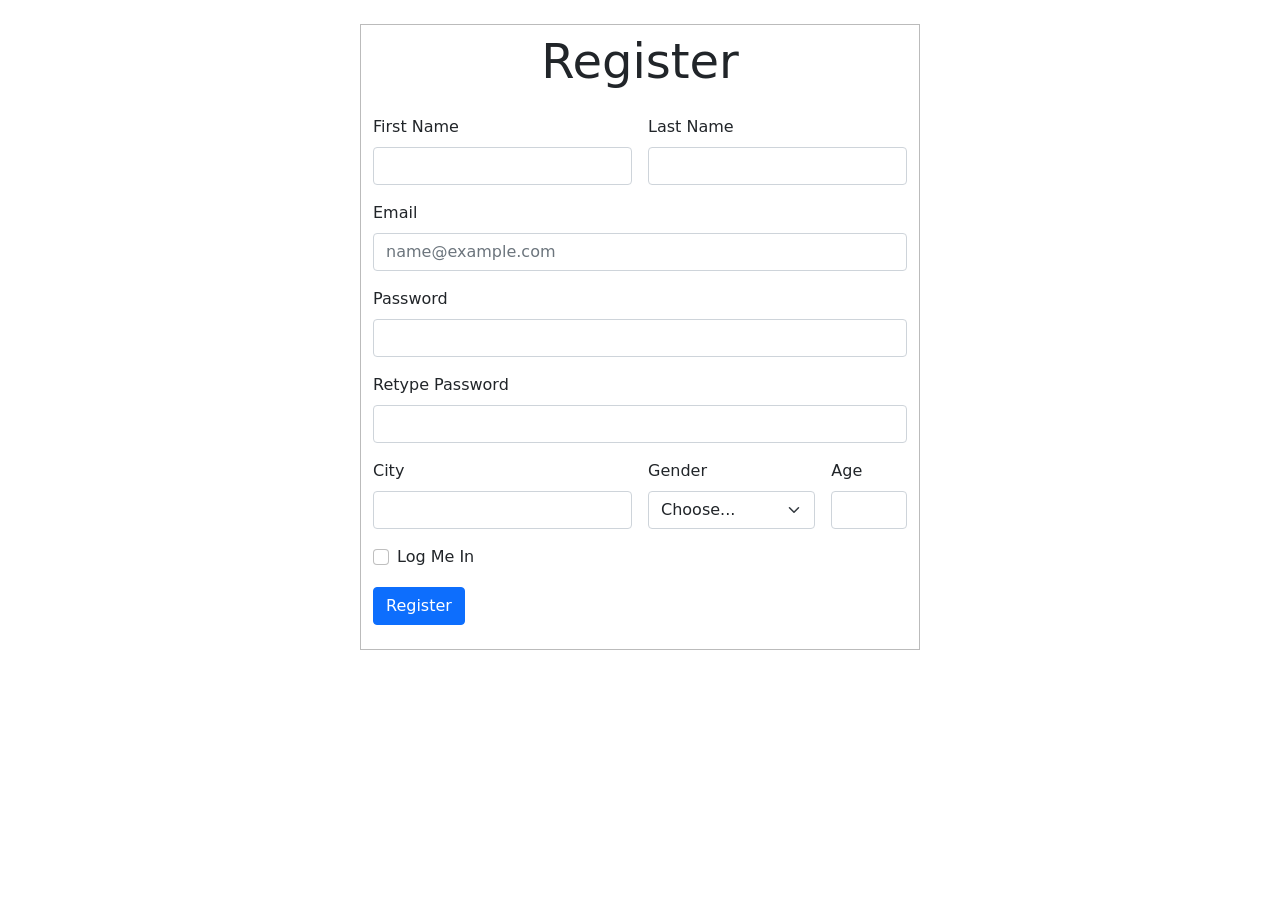
==== contact.html @ 5f70b9d8 "Initial Commit" ====
<!DOCTYPE html>
<html lang="en">
<head>
    <meta charset="UTF-8">
    <link rel="stylesheet" href="assets/css/bootstrap/bootstrap.css">
    <link rel="stylesheet" href="/assets/images/icons/node_modules/bootstrap-icons/font/bootstrap-icons.css">
    <link rel="stylesheet" href="assets/css/theme.css">
    <link rel="shortcut icon" href="favicon.ico" type="image/x-icon">
    <style>
        #reg-form {border: 1px solid #BBB;}
    </style>
    <title>Register to NMD</title>
</head>
<body>

<div class="container">
    <div class="row py-4 d-flex justify-content-center">
        <div class="col-6 py-2 " id="reg-form">
            <h5 class="display-5 text-center">Register</h5>

            <form class="row g-3 py-3" action="#" method="post">
                <div class="col-md-6 form-group">
                    <label for="fName" class="form-label">First Name</label>
                    <input type="text" class="form-control" id="fName" name="fName" onblur="validateFName()">
                </div>
                <div class="col-md-6 form-group">
                    <label for="lName" class="form-label">Last Name</label>
                    <input type="text" class="form-control" id="lName" name="lName">

                </div>
                <div class="col-12 form-group">
                    <label for="usermail" class="form-label">Email</label>
                    <input type="text" class="form-control" id="usermail" placeholder="name@example.com" name="usermail">
                </div>
                <div class="col-12 form-group">
                    <label for="pass" class="form-label">Password</label>
                    <input type="password" class="form-control" id="pass" name="pass">
                </div>
                <div class="col-12 form-group">
                    <label for="pass2" class="form-label">Retype Password</label>
                    <input type="password" class="form-control" id="pass2" name="pass2">
                </div>
                <div class="col-md-6 form-group">
                    <label for="phone" class="form-label">City</label>
                    <input type="text" class="form-control" id="phone" name="phone">
                </div>
                <div class="col-md-4 form-group">
                    <label for="gender" class="form-label">Gender</label>
                    <select id="gender" class="form-select" name="gender">
                        <option selected>Choose...</option>
                        <option value="m">Male</option>
                        <option value="f">Female</option>
                    </select>
                </div>
                <div class="col-md-2 form-group">
                    <label for="age" class="form-label">Age</label>
                    <input type="text" class="form-control" id="age" name="age" maxlength="2">
                </div>
                <div class="col-12 form-group">
                    <div class="form-check">
                        <input class="form-check-input" type="checkbox" id="logged-ok" name="logged-ok">
                        <label class="form-check-label" for="logged-ok">
                            Log Me In
                        </label>
                    </div>
                </div>
                <div class="col-12">
                    <button type="submit" class="btn btn-primary" name="register" id="register">Register</button>
                    <span id="submit-error" class="text-danger"></span>
                </div>
            </form>


        </div>
    </div>
</div>

<script src="assets/js/bootstrap/bootstrap.bundle.min.js"></script>
<script src="assets/js/user.js"></script>
</body>
</html>
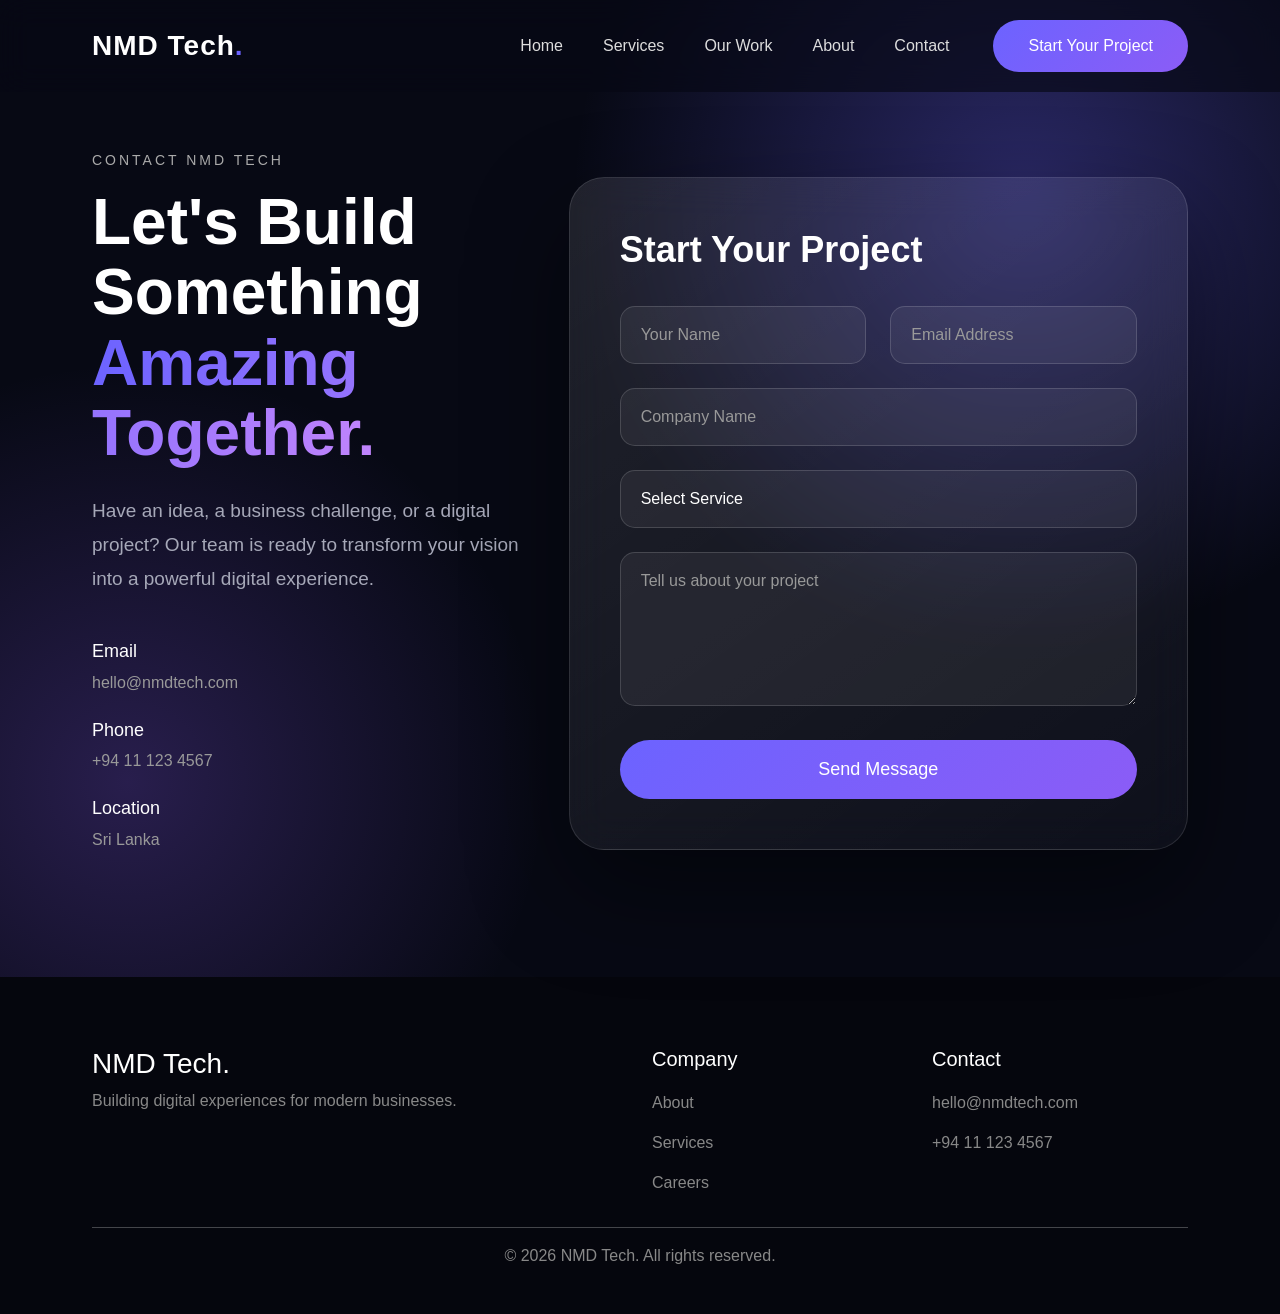
==== commit 21f6c456: "Contact page added" ====
--- a/contact.html
+++ b/contact.html
@@ -2,80 +2,362 @@
 <html lang="en">
 <head>
     <meta charset="UTF-8">
-    <link rel="stylesheet" href="assets/css/bootstrap/bootstrap.css">
-    <link rel="stylesheet" href="/assets/images/icons/node_modules/bootstrap-icons/font/bootstrap-icons.css">
-    <link rel="stylesheet" href="assets/css/theme.css">
-    <link rel="shortcut icon" href="favicon.ico" type="image/x-icon">
-    <style>
-        #reg-form {border: 1px solid #BBB;}
-    </style>
-    <title>Register to NMD</title>
+    <meta name="viewport" content="width=device-width, initial-scale=1.0">
+
+    <title>NMD Tech | Contact Us</title>
+
+    <link rel="stylesheet" href="/assets/css/bootstrap/bootstrap.css">
+    <link rel="stylesheet" href="/assets/css/theme.css">
+    <link rel="stylesheet" href="/assets/css/contact.css">
+
+    <link rel="shortcut icon" href="favicon.ico">
 </head>
+
 <body>
 
-<div class="container">
-    <div class="row py-4 d-flex justify-content-center">
-        <div class="col-6 py-2 " id="reg-form">
-            <h5 class="display-5 text-center">Register</h5>
-
-            <form class="row g-3 py-3" action="#" method="post">
-                <div class="col-md-6 form-group">
-                    <label for="fName" class="form-label">First Name</label>
-                    <input type="text" class="form-control" id="fName" name="fName" onblur="validateFName()">
+
+<!-- NAVBAR -->
+
+<nav class="navbar navbar-expand-lg fixed-top navbar-dark">
+    <div class="container">
+
+        <a class="navbar-brand fw-bold fs-3" href="/">
+            NMD Tech<span>.</span>
+        </a>
+
+
+        <button class="navbar-toggler"
+                data-bs-toggle="collapse"
+                data-bs-target="#navbar">
+
+            <span class="navbar-toggler-icon"></span>
+
+        </button>
+
+
+        <div class="collapse navbar-collapse" id="navbar">
+
+            <ul class="navbar-nav ms-auto">
+
+                <li class="nav-item">
+                    <a class="nav-link" href="/">Home</a>
+                </li>
+
+                <li class="nav-item">
+                    <a class="nav-link" href="/#services">Services</a>
+                </li>
+
+                <li class="nav-item">
+                    <a class="nav-link" href="/#work">Our Work</a>
+                </li>
+
+                <li class="nav-item">
+                    <a class="nav-link" href="/#about">About</a>
+                </li>
+
+                <li class="nav-item">
+                    <a class="nav-link active" href="/contact.html">
+                        Contact
+                    </a>
+                </li>
+
+            </ul>
+
+
+            <a class="btn btn-primary ms-lg-4">
+                Start Your Project
+            </a>
+
+
+        </div>
+
+    </div>
+</nav>
+
+
+
+<!-- CONTACT HERO -->
+
+
+<section class="contact-page">
+
+
+    <div class="container">
+
+
+        <div class="row align-items-center g-5">
+
+
+            <!-- LEFT CONTENT -->
+
+
+            <div class="col-lg-5">
+
+
+                <p class="badge-text">
+                    CONTACT NMD TECH
+                </p>
+
+
+                <h1>
+                    Let's Build Something
+                    <span>Amazing Together.</span>
+                </h1>
+
+
+                <p class="contact-description">
+
+                    Have an idea, a business challenge, or a digital project?
+                    Our team is ready to transform your vision into a powerful digital experience.
+
+                </p>
+
+
+
+                <div class="contact-info">
+
+
+                    <div>
+                        <h5>Email</h5>
+                        <p>
+                            hello@nmdtech.com
+                        </p>
+                    </div>
+
+
+
+                    <div>
+                        <h5>Phone</h5>
+                        <p>
+                            +94 11 123 4567
+                        </p>
+                    </div>
+
+
+
+                    <div>
+                        <h5>Location</h5>
+                        <p>
+                            Sri Lanka
+                        </p>
+                    </div>
+
+
                 </div>
-                <div class="col-md-6 form-group">
-                    <label for="lName" class="form-label">Last Name</label>
-                    <input type="text" class="form-control" id="lName" name="lName">
+
+
+            </div>
+
+
+
+
+
+            <!-- FORM -->
+
+
+            <div class="col-lg-7">
+
+
+                <div id="contact-form">
+
+
+                    <h2>
+                        Start Your Project
+                    </h2>
+
+
+                    <form>
+
+
+                        <div class="row">
+
+
+                            <div class="col-md-6 mb-4">
+
+                                <input
+                                        type="text"
+                                        class="form-control"
+                                        placeholder="Your Name">
+
+                            </div>
+
+
+
+                            <div class="col-md-6 mb-4">
+
+                                <input
+                                        type="email"
+                                        class="form-control"
+                                        placeholder="Email Address">
+
+                            </div>
+
+
+                        </div>
+
+
+
+
+                        <div class="mb-4">
+
+                            <input
+                                    type="text"
+                                    class="form-control"
+                                    placeholder="Company Name">
+
+                        </div>
+
+
+
+
+                        <div class="mb-4">
+
+                            <select class="form-control">
+
+                                <option>
+                                    Select Service
+                                </option>
+
+                                <option>
+                                    Website Development
+                                </option>
+
+                                <option>
+                                    UI/UX Design
+                                </option>
+
+                                <option>
+                                    Custom Application
+                                </option>
+
+                                <option>
+                                    E-Commerce
+                                </option>
+
+                                <option>
+                                    Digital Marketing
+                                </option>
+
+                            </select>
+
+                        </div>
+
+
+
+
+                        <div class="mb-4">
+
+<textarea
+        class="form-control"
+        rows="5"
+        placeholder="Tell us about your project"></textarea>
+
+                        </div>
+
+
+
+
+                        <button class="btn btn-primary btn-lg w-100">
+
+                            Send Message
+
+                        </button>
+
+
+                    </form>
+
 
                 </div>
-                <div class="col-12 form-group">
-                    <label for="usermail" class="form-label">Email</label>
-                    <input type="text" class="form-control" id="usermail" placeholder="name@example.com" name="usermail">
-                </div>
-                <div class="col-12 form-group">
-                    <label for="pass" class="form-label">Password</label>
-                    <input type="password" class="form-control" id="pass" name="pass">
-                </div>
-                <div class="col-12 form-group">
-                    <label for="pass2" class="form-label">Retype Password</label>
-                    <input type="password" class="form-control" id="pass2" name="pass2">
-                </div>
-                <div class="col-md-6 form-group">
-                    <label for="phone" class="form-label">City</label>
-                    <input type="text" class="form-control" id="phone" name="phone">
-                </div>
-                <div class="col-md-4 form-group">
-                    <label for="gender" class="form-label">Gender</label>
-                    <select id="gender" class="form-select" name="gender">
-                        <option selected>Choose...</option>
-                        <option value="m">Male</option>
-                        <option value="f">Female</option>
-                    </select>
-                </div>
-                <div class="col-md-2 form-group">
-                    <label for="age" class="form-label">Age</label>
-                    <input type="text" class="form-control" id="age" name="age" maxlength="2">
-                </div>
-                <div class="col-12 form-group">
-                    <div class="form-check">
-                        <input class="form-check-input" type="checkbox" id="logged-ok" name="logged-ok">
-                        <label class="form-check-label" for="logged-ok">
-                            Log Me In
-                        </label>
-                    </div>
-                </div>
-                <div class="col-12">
-                    <button type="submit" class="btn btn-primary" name="register" id="register">Register</button>
-                    <span id="submit-error" class="text-danger"></span>
-                </div>
-            </form>
+
+
+            </div>
 
 
         </div>
+
+
     </div>
-</div>
-
-<script src="assets/js/bootstrap/bootstrap.bundle.min.js"></script>
-<script src="assets/js/user.js"></script>
+
+
+</section>
+
+
+
+
+
+<!-- FOOTER -->
+
+
+<footer>
+
+    <div class="container">
+
+        <div class="row">
+
+
+            <div class="col-md-6">
+
+                <h3>NMD Tech.</h3>
+
+                <p>
+                    Building digital experiences for modern businesses.
+                </p>
+
+            </div>
+
+
+
+            <div class="col-md-3">
+
+                <h5>
+                    Company
+                </h5>
+
+                <p>About</p>
+                <p>Services</p>
+                <p>Careers</p>
+
+            </div>
+
+
+
+            <div class="col-md-3">
+
+                <h5>
+                    Contact
+                </h5>
+
+                <p>
+                    hello@nmdtech.com
+                </p>
+
+                <p>
+                    +94 11 123 4567
+                </p>
+
+            </div>
+
+
+        </div>
+
+
+        <hr>
+
+
+        <p class="text-center">
+            © 2026 NMD Tech. All rights reserved.
+        </p>
+
+
+    </div>
+
+
+</footer>
+
+
+
+<script src="/assets/js/bootstrap/bootstrap.bundle.min.js"></script>
+
+
 </body>
 </html>
--- a/assets/css/theme.css
+++ b/assets/css/theme.css
@@ -0,0 +1,588 @@
+:root {
+    --primary: #6c63ff;
+    --secondary: #8b5cf6;
+    --dark: #070914;
+    --dark-card: #111426;
+    --text-muted: #a6a8b8;
+}
+
+* {
+    margin:0;
+    padding:0;
+    box-sizing:border-box;
+}
+
+body {
+    background:var(--dark);
+    color:white;
+    font-family: "Inter", "Segoe UI", Arial, sans-serif;
+    overflow-x:hidden;
+}
+
+/* =====================
+ BUTTONS
+===================== */
+
+.btn-primary {
+    background: linear-gradient(135deg, #6c63ff, #8b5cf6);
+    border:none;
+    padding: 14px 35px;
+    border-radius:50px;
+}
+
+.btn-primary:hover {
+    transform:translateY(-3px);
+}
+
+/* =====================
+ SECTIONS
+===================== */
+
+.section {
+    padding:75px 0;
+}
+
+.dark-section {
+    background:#0c0f20;
+}
+
+.section h2 {
+    font-size:45px;
+    font-weight:800;
+}
+
+.subtitle {
+    color:var(--text-muted);
+}
+
+
+/* =====================
+   NAVBAR
+===================== */
+
+.navbar {
+    padding:20px 0;
+    background: rgba(7,9,20,.65);
+    backdrop-filter:blur(15px);
+}
+
+.navbar-brand {
+    letter-spacing:1px;
+}
+
+.navbar-brand span {
+    color:var(--primary);
+}
+
+
+.nav-link {
+    color:#ddd !important;
+    margin:0 12px;
+    transition:.3s;
+}
+
+.nav-link:hover {
+    color:white !important;
+}
+
+/* =====================
+ HERO
+===================== */
+
+.hero {
+    min-height:100vh;
+    display:flex;
+    align-items:center;
+    background:
+            radial-gradient(circle at 90% 20%, rgba(108,99,255,.35), transparent 35%),
+            radial-gradient(circle at 10% 80%, rgba(139,92,246,.2), transparent 30%);
+}
+
+.badge-text {
+    color:#aaa;
+    letter-spacing:3px;
+    font-size:14px;
+}
+
+.hero h1 {
+    font-size:clamp(38px,5vw,65px);
+    font-weight:800;
+    line-height:1.1;
+}
+
+.hero h1 span {
+    background: linear-gradient(90deg, #6c63ff, #c084fc);
+    -webkit-background-clip:text;
+    color:transparent;
+}
+
+.hero-text {
+    color:var(--text-muted);
+    font-size:20px;
+    max-width:600px;
+    line-height:1.7;
+}
+
+.hero-img {
+    width:100%;
+    height:550px;
+    object-fit:cover;
+    border-radius:35px;
+    box-shadow: 0 30px 100px rgba(0,0,0,.6);
+}
+
+.hero h3 {
+    color:white;
+    font-size:35px;
+}
+
+.hero .row p {
+    color:#888;
+}
+
+
+/* =====================
+ ABOUT
+===================== */
+
+.rounded-image {
+    width:100%;
+    border-radius:30px;
+}
+
+.section p {
+    color:var(--text-muted);
+    line-height:1.8;
+    font-size:17px;
+}
+
+
+/* =====================
+ SERVICES
+===================== */
+
+.service-card {
+    height:100%;
+    padding:40px;
+    background: linear-gradient(145deg, rgba(255,255,255,.08), rgba(255,255,255,.03));
+    border: 1px solid rgba(255,255,255,.1);
+    border-radius:25px;
+    transition:.35s;
+}
+
+.service-card:hover {
+    transform: translateY(-12px);
+    border-color: rgba(108,99,255,.8);
+    box-shadow: 0 20px 50px rgba(0,0,0,.3);
+}
+
+.service-card h4 {
+    font-size:25px;
+    margin-bottom:20px;
+}
+
+
+
+/* =====================
+ PROCESS
+===================== */
+
+
+.section h3 {
+    color:var(--primary);
+    font-size:50px;
+}
+
+.text-success-mod {
+    color: aquamarine !important;
+}
+
+/* =====================
+ PROJECTS
+===================== */
+
+.project-img {
+    width:100%;
+    height:280px;
+    object-fit:cover;
+    border-radius:25px;
+    transition:.4s;
+}
+
+.project-img:hover {
+    transform:scale(1.05);
+}
+
+/* =====================
+ TESTIMONIAL
+===================== */
+
+
+.testimonial {
+    max-width:800px;
+    margin:auto;
+    background:#111426;
+    padding:50px;
+    border-radius:30px;
+}
+
+.testimonial p {
+    font-size:22px;
+    color:white;
+    font-style:italic;
+}
+
+/* =====================
+ CTA
+===================== */
+.cta {
+    padding:120px 0;
+    background: linear-gradient(135deg, #6c63ff, #8b5cf6);
+}
+
+.cta h2 {
+    font-size:55px;
+    font-weight:800;
+}
+
+/* =====================
+ FOOTER
+===================== */
+footer {
+    background:#05060d;
+    padding:70px 0 30px;
+}
+
+footer h3 {
+    color:white;
+}
+
+footer h5 {
+    color:white;
+    margin-bottom:20px;
+}
+
+footer p {
+    color:#888;
+}
+
+
+/* ==========================
+ CONTACT PAGE
+========================== */
+
+
+.contact-page{
+
+    min-height:100vh;
+
+    padding-top:150px;
+
+    padding-bottom:100px;
+
+
+    background:
+
+            radial-gradient(
+                    circle at 80% 20%,
+                    rgba(108,99,255,.35),
+                    transparent 35%
+            ),
+
+            radial-gradient(
+                    circle at 10% 80%,
+                    rgba(139,92,246,.25),
+                    transparent 30%
+            );
+
+}
+
+
+
+
+
+.contact-page h1{
+
+    font-size:clamp(40px,5vw,65px);
+
+    font-weight:800;
+
+    line-height:1.1;
+
+}
+
+
+
+.contact-page h1 span{
+
+    background:
+            linear-gradient(
+                    90deg,
+                    #6c63ff,
+                    #c084fc
+            );
+
+
+    -webkit-background-clip:text;
+
+    color:transparent;
+
+}
+
+
+
+.contact-description{
+
+    color:var(--text-muted);
+
+    font-size:19px;
+
+    line-height:1.8;
+
+    margin-top:25px;
+
+}
+
+
+
+
+
+.contact-info{
+
+    margin-top:45px;
+
+}
+
+
+
+.contact-info div{
+
+    margin-bottom:25px;
+
+}
+
+
+
+.contact-info h5{
+
+    font-size:18px;
+
+    color:white;
+
+}
+
+
+
+.contact-info p{
+
+    color:#999;
+
+}
+
+
+
+
+
+
+/* ==========================
+ PREMIUM FORM CARD
+========================== */
+
+
+#contact-form{
+
+
+    padding:50px;
+
+
+    background:
+
+            linear-gradient(
+                    145deg,
+                    rgba(255,255,255,.10),
+                    rgba(255,255,255,.03)
+            );
+
+
+    border:
+
+            1px solid rgba(255,255,255,.12);
+
+
+    border-radius:35px;
+
+
+    backdrop-filter:blur(20px);
+
+
+    box-shadow:
+
+            0 40px 100px rgba(0,0,0,.45);
+
+}
+
+
+
+#contact-form h2{
+
+    font-size:36px;
+
+    font-weight:800;
+
+    margin-bottom:35px;
+
+}
+
+
+
+
+
+
+#contact-form .form-control{
+
+
+    background:
+
+            rgba(255,255,255,.06);
+
+
+    border:
+
+            1px solid rgba(255,255,255,.15);
+
+
+    color:white;
+
+
+    padding:16px 20px;
+
+
+    border-radius:15px;
+
+
+    font-size:16px;
+
+
+}
+
+
+
+#contact-form .form-control::placeholder{
+
+    color:#999;
+
+}
+
+
+
+
+
+#contact-form .form-control:focus{
+
+
+    background:
+
+            rgba(255,255,255,.1);
+
+
+    border-color:#6c63ff;
+
+
+    box-shadow:
+
+            0 0 0 4px rgba(108,99,255,.2);
+
+
+    color:white;
+
+}
+
+
+
+
+
+#contact-form select option{
+
+    background:#111426;
+
+    color:white;
+
+}
+
+
+
+
+
+
+#contact-form button{
+
+
+    margin-top:10px;
+
+
+    padding:16px;
+
+
+    font-size:18px;
+
+
+}
+
+
+
+
+
+
+
+@media(max-width:991px){
+
+
+    .contact-page{
+
+        padding-top:120px;
+
+    }
+
+
+    #contact-form{
+
+        padding:30px;
+
+    }
+
+
+}
+
+
+
+
+
+
+
+
+
+
+
+
+
+/* =====================
+ RESPONSIVE
+===================== */
+@media(max-width:991px){
+    .hero {
+        padding-top:120px;
+    }
+
+    .hero-img {
+        margin-top:50px;
+        height:400px;
+    }
+
+    .section h2 {
+        font-size:35px;
+    }
+
+    .cta h2 {
+        font-size:38px;
+    }
+}
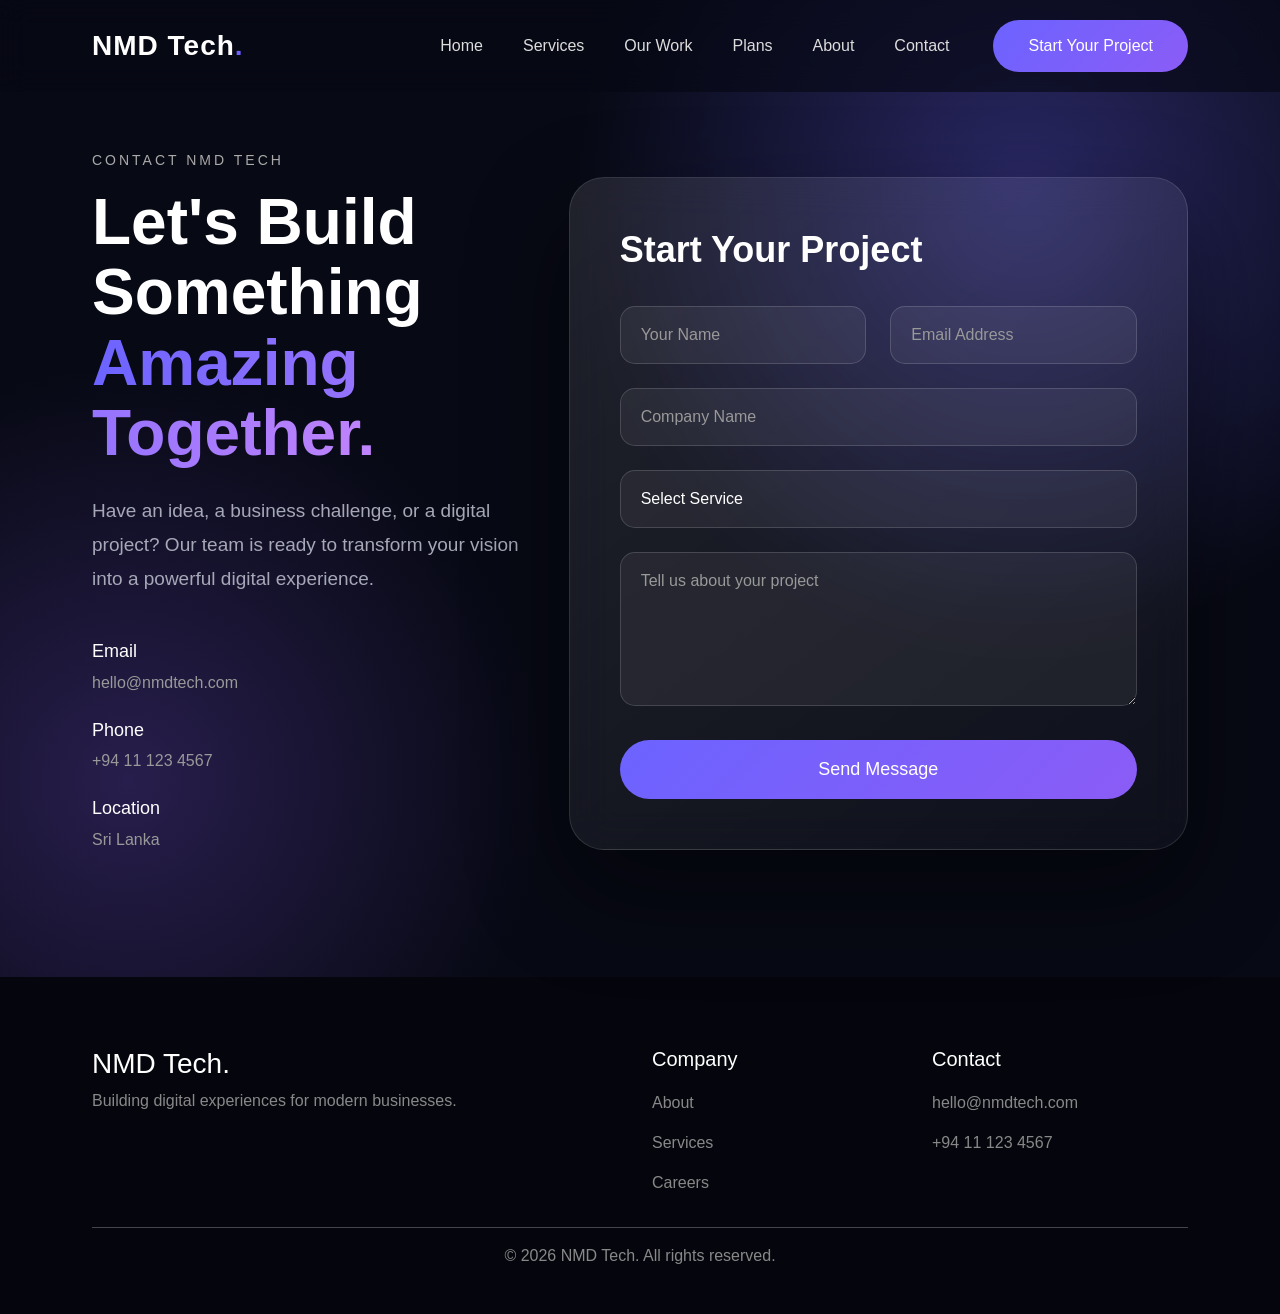
==== commit fdfd5801: "updated plans links" ====
--- a/contact.html
+++ b/contact.html
@@ -40,23 +40,25 @@
             <ul class="navbar-nav ms-auto">
 
                 <li class="nav-item">
-                    <a class="nav-link" href="/">Home</a>
-                </li>
-
-                <li class="nav-item">
-                    <a class="nav-link" href="/#services">Services</a>
-                </li>
-
-                <li class="nav-item">
-                    <a class="nav-link" href="/#work">Our Work</a>
-                </li>
-
-                <li class="nav-item">
-                    <a class="nav-link" href="/#about">About</a>
-                </li>
-
-                <li class="nav-item">
-                    <a class="nav-link active" href="/contact.html">
+                    <a class="nav-link" href="index.html">Home</a>
+                </li>
+
+                <li class="nav-item">
+                    <a class="nav-link" href="index.html#services">Services</a>
+                </li>
+
+                <li class="nav-item">
+                    <a class="nav-link" href="index.html#work">Our Work</a>
+                </li>
+                <li class="nav-item">
+                    <a class="nav-link" href="index.html#pricing-plans">Plans</a>
+                </li>
+                <li class="nav-item">
+                    <a class="nav-link" href="index.html#about">About</a>
+                </li>
+
+                <li class="nav-item">
+                    <a class="nav-link active" href="#">
                         Contact
                     </a>
                 </li>
--- a/assets/css/theme.css
+++ b/assets/css/theme.css
@@ -558,6 +558,418 @@
 
 
 
+/* ==========================
+   PRICING PAGE
+========================== */
+
+
+#pricing-plans{
+
+    min-height:100vh;
+
+    padding-top:150px;
+
+    padding-bottom:120px;
+
+
+    background:
+
+            radial-gradient(
+                    circle at 50% 10%,
+                    rgba(108,99,255,.35),
+                    transparent 35%
+            ),
+
+            var(--dark);
+
+}
+
+
+
+
+/* HEADER */
+
+
+.pricing-header h1{
+
+
+    font-size:clamp(40px,5vw,65px);
+
+    font-weight:800;
+
+    line-height:1.1;
+
+}
+
+
+
+.pricing-header h1 span{
+
+
+    background:
+
+            linear-gradient(
+                    90deg,
+                    #6c63ff,
+                    #c084fc
+            );
+
+
+    -webkit-background-clip:text;
+
+    color:transparent;
+
+
+}
+
+
+
+.pricing-header p:last-child{
+
+
+    max-width:650px;
+
+    margin:25px auto;
+
+    color:var(--text-muted);
+
+    font-size:18px;
+
+    line-height:1.8;
+
+
+}
+
+
+
+
+
+
+/* CARDS */
+
+
+.pricing-wrapper{
+
+
+    margin-top:70px;
+
+    align-items:center;
+
+
+}
+
+
+
+.pricing-card{
+
+
+    height:100%;
+
+    min-height:590px;
+
+
+    padding:40px 30px;
+
+
+    background:
+
+            linear-gradient(
+                    145deg,
+                    rgba(255,255,255,.09),
+                    rgba(255,255,255,.03)
+            );
+
+
+
+    border:
+
+            1px solid rgba(255,255,255,.12);
+
+
+
+    border-radius:30px;
+
+
+    backdrop-filter:blur(20px);
+
+
+    position:relative;
+
+
+    transition:.35s;
+
+
+
+}
+
+
+
+.pricing-card:hover{
+
+
+    transform:translateY(-12px);
+
+
+    border-color:#6c63ff;
+
+
+    box-shadow:
+
+            0 30px 80px rgba(0,0,0,.5);
+
+
+
+}
+
+
+
+
+
+.pricing-card h3{
+
+
+    font-size:30px;
+
+    font-weight:800;
+
+
+}
+
+
+
+
+.pricing-card h2{
+
+
+    font-size:45px;
+
+    font-weight:900;
+
+
+    margin:25px 0;
+
+
+}
+
+
+
+.pricing-card h2 small{
+
+
+    font-size:15px;
+
+    color:#999;
+
+    font-weight:400;
+
+
+}
+
+
+
+
+.pricing-card p{
+
+
+    color:var(--text-muted);
+
+    min-height:65px;
+
+
+}
+
+
+
+
+
+.pricing-card ul{
+
+
+    padding:0;
+
+    margin:35px 0;
+
+    list-style:none;
+
+
+}
+
+
+
+.pricing-card li{
+
+
+    padding:11px 0;
+
+
+    color:#ddd;
+
+
+    border-bottom:
+
+            1px solid rgba(255,255,255,.08);
+
+
+}
+
+
+
+
+
+
+
+/* FEATURED PLAN */
+
+
+.featured{
+
+
+    transform:scale(1.08);
+
+
+    border:
+
+            2px solid #6c63ff;
+
+
+
+    background:
+
+            linear-gradient(
+
+                    145deg,
+
+                    rgba(108,99,255,.25),
+
+                    rgba(255,255,255,.05)
+
+            );
+
+
+
+    box-shadow:
+
+
+            0 0 70px rgba(108,99,255,.35);
+
+
+
+}
+
+
+
+.featured:hover{
+
+
+    transform:
+
+            scale(1.08)
+            translateY(-12px);
+
+
+}
+
+
+
+
+
+.popular{
+
+
+    position:absolute;
+
+
+    top:-18px;
+
+
+    left:50%;
+
+
+    transform:translateX(-50%);
+
+
+
+    padding:8px 25px;
+
+
+
+    background:
+
+            linear-gradient(
+
+                    135deg,
+
+                    #6c63ff,
+
+                    #8b5cf6
+
+            );
+
+
+
+    border-radius:50px;
+
+
+    font-size:12px;
+
+
+    font-weight:800;
+
+
+    letter-spacing:1px;
+
+
+    white-space:nowrap;
+
+
+}
+
+
+
+
+
+@media(max-width:991px){
+
+
+    #pricing-plans{
+
+        padding-top:120px;
+
+    }
+
+
+
+    .pricing-wrapper{
+
+        margin-top:40px;
+
+    }
+
+
+
+    .featured{
+
+
+        transform:none;
+
+
+    }
+
+
+
+    .featured:hover{
+
+
+        transform:translateY(-12px);
+
+
+    }
+
+
+
+}
+
+
 
 
 
